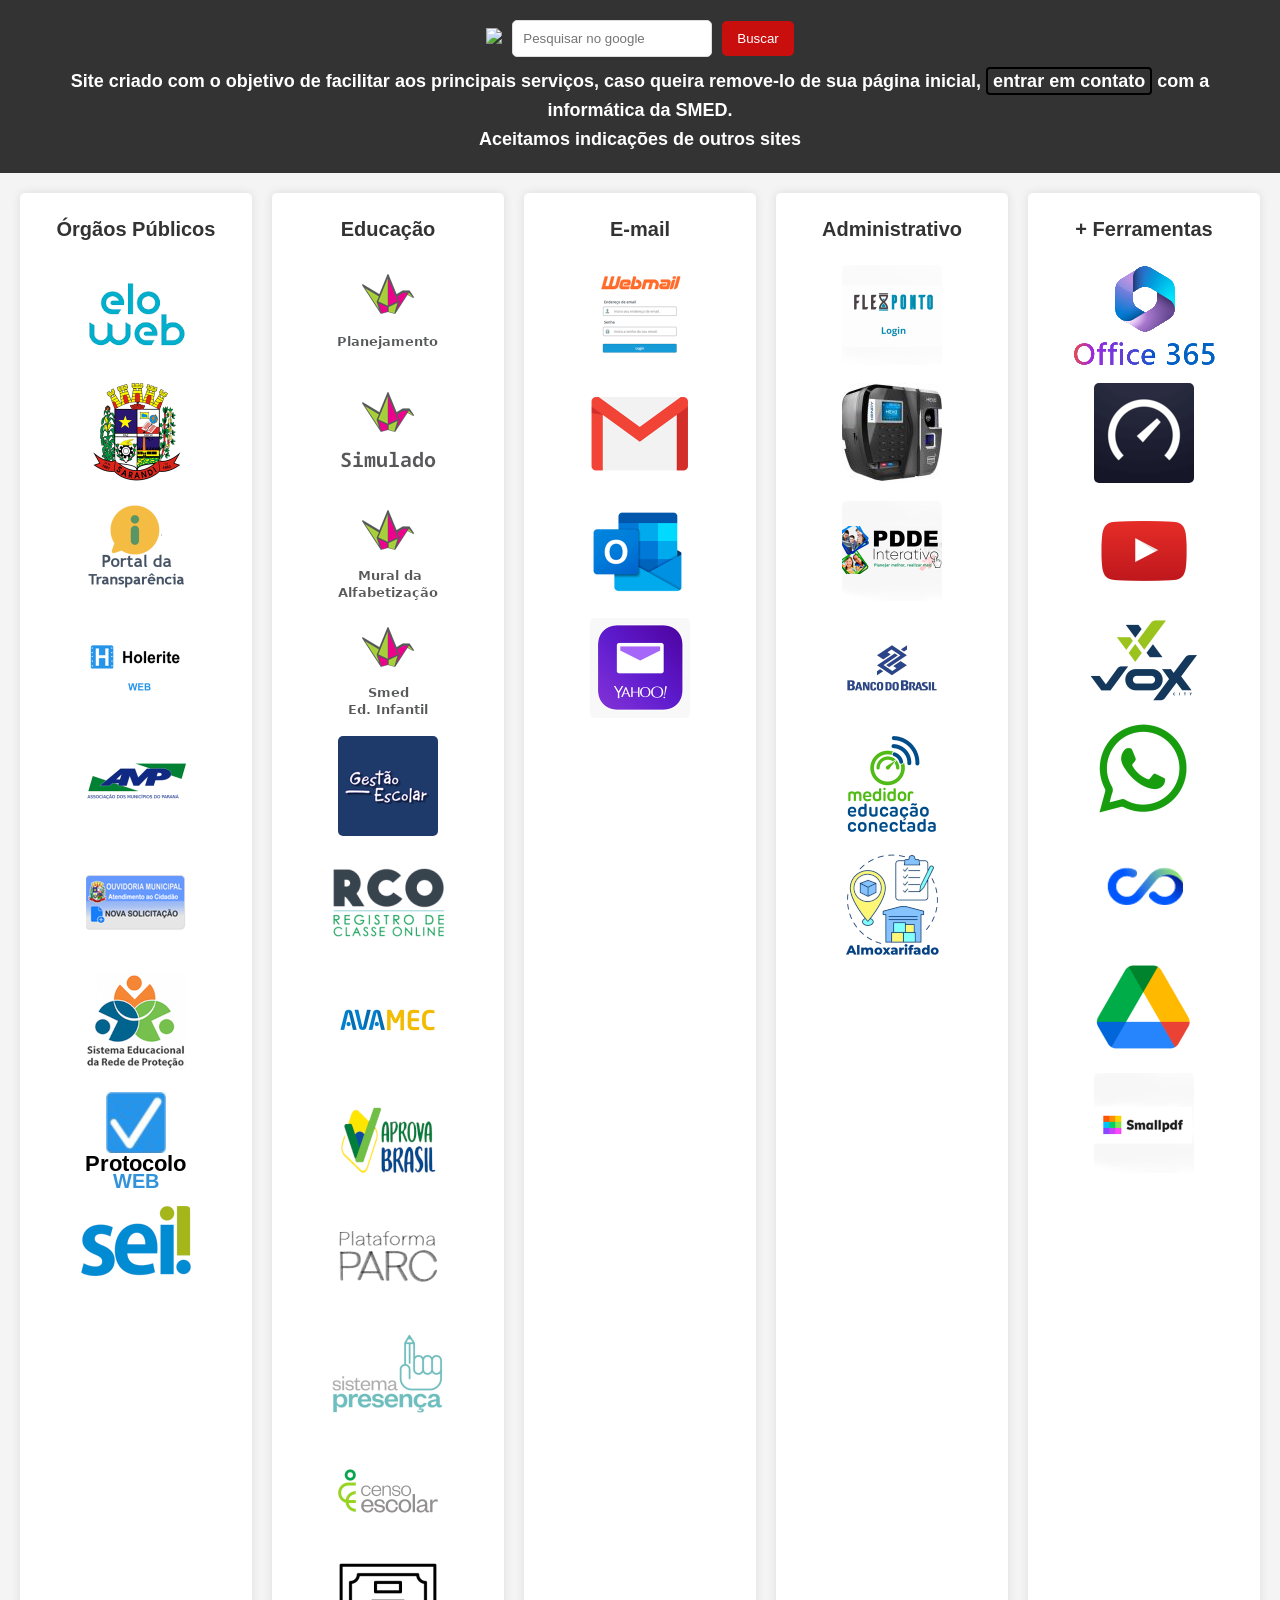
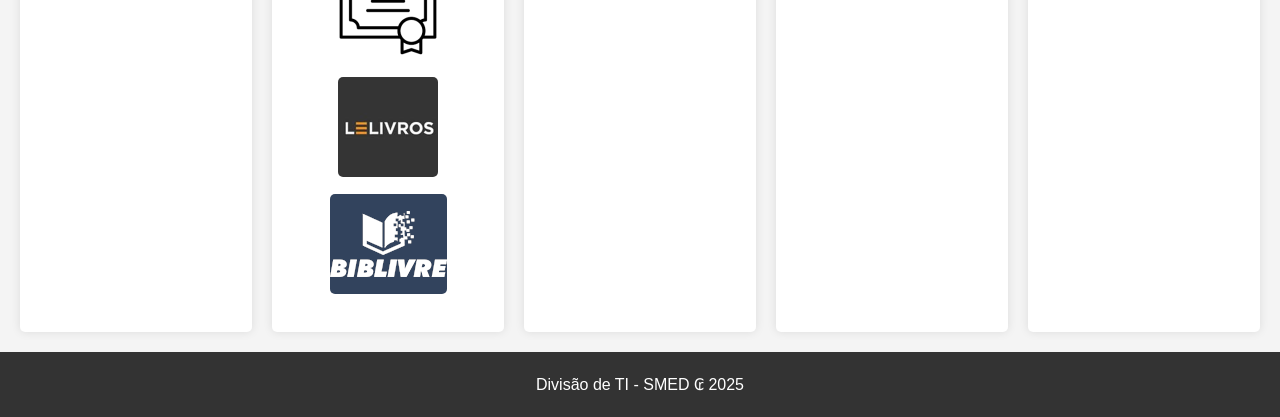
==== index.html @ e213b2e7 "main : ID 202510311338 - Adicionado link para Certidão de Débitos Tributários e de Dívida Ativa Esta" ====
<!DOCTYPE html>
<html lang="pt-br">
<head>
    <meta charset="UTF-8">
    <meta http-equiv="X-UA-Compatible" content="IE=edge">
    <meta name="viewport" content="width=device-width, initial-scale=1.0">
    <link rel="icon" type="image/png" sizes="16x16"  href="/favicons/favicon-16x16.png">
    <meta name="msapplication-TileColor" content="#ffffff">
    <meta name="theme-color" content="#ffffff">
    <title>Sarandi</title>
    <link rel="stylesheet" href="estilos/style.css">
</head>
<body>
    <header>
        <div id="google">
            <a href="https://google.com"><img decoding="async" id="imgGoogle" src="https://www.google.com/images/branding/googlelogo/1x/googlelogo_color_272x92dp.png"></a>
            <form action="https://www.google.com/search" target="_blank" method="GET">
                <input id="escrever" name="q" placeholder="Pesquisar no google" type="text"> 
                <input id="pesquisar" type="submit" value="Buscar" style="background-color: rgb(201, 14, 14)">
            </form>
        </div>
        <div id="cab">
            <h1 id="titulo">Site criado com o objetivo de facilitar aos principais serviços, caso queira remove-lo de sua página inicial, <a href="https://api.whatsapp.com/send?phone=554432648770&text=Ol%C3%A1%2C%20vim%20pelo%20site%20de%20atalhos">entrar em contato</a> com a informática da SMED. <br><strong>Aceitamos indicações de outros sites</strong></h1>
        </div>
    </header>
    <main id="container">
        <div id="divs" class="div1">
            <h1 id="parag">Órgãos Públicos</h1>
            <a href="https://acesso.sarandi.eloweb.net/" target="_blank"><img src="imagens/eloweb.png" alt="EloWeb"></a>
            <a href="http://www.sarandi.pr.gov.br/web/" target="_blank"><img src="imagens/prefeitura.png" alt="Prefeitura"></a>
            <a href="https://sarandi.eloweb.net/portaltransparencia/" target="_blank"><img src="imagens/portal.png" alt="Portal da transparência"></a>
            <a href="https://sarandi.eloweb.net/WebEloPortalRH/app/main;jsessionid=A25878DF0DA5E110C31F4137FB698665?execution=e1s1" target="_blank"><img src="imagens/holerite.png" alt="Holerite"></a>
            <a href="https://ampr.org.br/" target="_blank"><img src="imagens/amp.png" alt="AMP"></a>
            <a href="https://www.sarandi.pr.gov.br/web/index.php/secretarias/controladoria-geral/ouvidoria-municipal-sdi" target="_blank"><img src="imagens/ouvidoria.png" alt="Ouvidoria"></a>
            <a href="https://www.redeprotecao.seed.pr.gov.br/serp/" target="_blank"><img src="imagens/serp.png" alt="serp"></a>
            <a href="https://sarandi.eloweb.net/protocolo/consultaProcesso" target="_blank"><img src="imagens/protocoloweb.png" alt="Protocolo WEB"></a>
            <a href="https://sei.sarandi.pr.gov.br/sei" target="_blank"><img src="imagens/sei.png" alt="Sistema Eletrônico de Informações"></a>
        </div>
        <div id="divs" class="div2">
            <h1 id="parag">Educação</h1>
			<a href="https://padlet.com/silpedagogicosmed/smed-recursos-educativos-ensino-fundamental-compartilhando-s-is6mbygfdo6u0x9c" target="_blank"><img src="imagens/planejamento.png" alt="Planejamentos"></a>
			<a href="https://padlet.com/silpedagogicosmed/simulado-5-ano-wrv3300oz954sbf9" target="_blank"><img src="imagens/simulado.png" alt="Simulados"></a>
			<a href="https://padlet.com/assessoriafundcncasdi/mural-da-alfabetiza-o-1-e-2-anos-gg7plw4tjh2t6lcj" target="_blank"><img src="imagens/muralalfabetizacao.png" alt="Mural Alfabetização"></a>
			<a href="https://padlet.com/silpedagogicosmed/smed-educa-o-infantil-2025-uhd7lergtu7twwkz" target="_blank"><img src="imagens/smededinfantil.png" alt="Smed Ed. Infantil"></a>
            <a href="https://www.sere.pr.gov.br/sere/" target="_blank"><img src="imagens/sere.png" alt="Gestão escolar"></a>
            <a href="https://rco.paas.pr.gov.br/home" target="_blank"><img src="imagens/rco.png" alt="Registro de classe"></a>
            <a href="https://avamec.mec.gov.br/#/" target="_blank"><img src="imagens/avamec.png" alt="AVAMEC"></a>
            <a href="https://app.solucoesmoderna.com.br/" target="_blank"><img src="imagens/aprovabrasil.png" alt="Aprova Brasil"></a>
            <a href="https://parc.caeddigital.net/#!/login" target="_blank"><img src="imagens/plataformaparc.png" alt="Plataforma PARC"></a>
            <a href="https://presenca.mec.gov.br/seb/" target="_blank"><img src="imagens/sp.png" alt="Sistema Presença"></a>
            <a href="https://educacenso.inep.gov.br/educacenso/" target="_blank"><img src="imagens/educacenso.png" alt="Censo Escolar"></a>
            <a href="http://200.233.108.153:8050/secedu/certificados/login.php" target="_blank"><img src="imagens/certificados.png" alt="Certificados"></a>
            <a href="https://dlivros.com/" target="_blank"><img src="imagens/lelivros.png" alt="LeLivros"></a>
            <a href="https://bibpms.sarandi.pr.gov.br:8443/Biblivre4" target="_blank"><img src="imagens/biblivre.png" alt="Bibliotecas"></a>
        </div>
        <div id="divs" class="div3">
            <h1 id="parag">E-mail</h1>
            <a href="http://webmail.sarandi.pr.gov.br:8061/" target="_blank"><img src="imagens/webmail.png" alt="WebMail"></a>
            <a href="https://mail.google.com/mail/u/0/#inbox" target="_blank"><img src="imagens/gmail.png" alt="Gmail"></a>
            <a href="https://login.live.com/login.srf" target="_blank"><img src="imagens/outlook.png" alt="outlook"></a>
            <a href="https://login.yahoo.com/?.src=ym&lang=pt-BR&done=https%3A%2F%2Fmail.yahoo.com%2F%3F.lang%3Dpt-BR%26guce_referrer%3DaHR0cHM6Ly9zbWVkc2FyYW5kaS5naXRodWIuaW8v%26guce_referrer_sig%3DAQAAANdAj0mGkmkLm82xlkYP5DRc7uUDJBv17MdqBxgWi5cpztHwEH3YCO7MsknMCroDsqBy7Ux27H6KjdxDLIXTMiJSK0TQxOeQn0ibrn5vJoEEUm592jQSBpf5LQoXJ66jj4USM5qEyTEOQvInTxlIntZz-hPXDwa3h9atE4gqwSSU" target="_blank"><img src="imagens/yahoo.png" alt="Yahoo"></a>
        </div>
        <div id="divs" class="div4">
            <h1 id="parag">Administrativo</h1>
            <a href="https://auth.flexponto.com/auth/realms/demo/protocol/openid-connect/auth?client_id=front&redirect_uri=https%3A%2F%2Fsarandi.flexponto.com%2F&state=874d02d9-30fa-4264-a9d7-79b8bfb15451&response_mode=fragment&response_type=code&scope=openid" target="_blank"><img src="imagens/flexponto.png" alt="Flex ponto"></a>
            <a href="https://docs.google.com/spreadsheets/d/1v_q9HSistduZ9kLspB1M9i9fZwnxwChSRsHTcZlcF_Q/edit#gid=0" target="_blank"><img src="imagens/relogio.jpg" alt="Relógio"></a>
            <a href="http://pddeinterativo.mec.gov.br/" target="_blank"><img src="imagens/pddeinterativo.png" alt="PDDE"></a>
            <a href="https://www.bb.com.br/site/#/" target="_blank"><img src="imagens/bb.png" alt="Banco do Brasil"></a>
            <a href="http://medidor.educacaoconectada.mec.gov.br/" target="_blank"><img src="imagens/medidor.png" alt="medidor"></a>
			<div class="dropdown">
			  <a href="#" onclick="return false;"><img src="imagens/almoxarifado.png" alt="Almoxarifado"></a>
			  <div class="dropdown-content">
			    <a href="http://www.cdw.fazenda.pr.gov.br/cdw/emissao/certidaoAutomatica" target="_blank">Fazenda - Certidão de Débitos Tributários e de Dívida Ativa Estadual</a>
			    <a href="https://consulta-crf.caixa.gov.br/consultacrf/pages/consultaEmpregador.jsf" target="_blank">Caixa - Consulta Regularidade do Empregador</a>
			    <a href="https://cndt-certidao.tst.jus.br/inicio.faces" target="_blank">TST - Certidão Negativa de Débitos Trabalhistas</a>
			    <a href="https://servicos.receitafederal.gov.br/servico/certidoes/#/home/cnpj" target="_blank">Receita - Certidão de Pessoa Jurídica</a>
			  </div>
			</div>
        </div>
        <div id="divs" class="div5">
            <h1 id="parag">+ Ferramentas</h1>
			<a href="https://www.office.com/" target="_blank"><img src="imagens/office.png" alt="Microsoft Office 365"></a>
            <a href="https://www.speedtest.net/pt" target="_blank"><img src="imagens/Speed.png" alt="speedtest"></a>
            <a href="https://www.youtube.com/" target="_blank"><img src="imagens/youtube.png" alt="YouTube"></a>
            <a href="https://suporte.voxcity.com.br/" target="_blank"><img src="imagens/voxcity.png" alt="Voxcity"></a>
            <a href="https://web.whatsapp.com/" target="_blank"><img src="imagens/whatsapp.png" alt="WhatsApp"></a>
            <a href="https://zap.convertte.com.br/gerador-link-whatsapp/" target="_blank"><img src="imagens/cvtt.png" alt="cvtt"></a>
            <a href="https://drive.google.com/drive/my-drive" target="_blank"><img src="imagens/drive.png" alt="Google Drive"></a>
            <a href="https://smallpdf.com/pdf-tools" target="_blank"><img src="imagens/smallpdf.png" alt="Small Pdf"></a>
        </div>
    </main>
    <footer>
        <p>Divisão de TI - SMED ₢ 2025</p>
    </footer>
</body>
</html>
---- estilos/style.css ----
* {
    margin: 0;
    padding: 0;
    box-sizing: border-box;
}

body {
    font-family: Arial, sans-serif;
    line-height: 1.6;
    background-color: #f4f4f4;
    color: #333;
}

header {
    background: #333;
    color: #fff;
    padding: 20px 0;
    text-align: center;
    display: flex;
    flex-direction: column;
    align-items: center;
}

header #google {
    display: flex;
    justify-content: center;
    align-items: center;
    gap: 10px;
}

header #google img {
    max-height: 50px;
}

header #google form {
    display: flex;
    align-items: center;
    gap: 10px;
}

header #google input[type="text"] {
    padding: 10px;
    border-radius: 5px;
    border: 1px solid #ddd;
    width: 200px;
}

header #google input[type="submit"] {
    padding: 10px 15px;
    border: none;
    background: #4285f4;
    color: #fff;
    border-radius: 5px;
    cursor: pointer;
}

header #google input[type="submit"]:hover {
    background: #357ae8;
}

header #cab {
    margin-top: 10px;
    text-align: center;
    max-width: 90%;
}

header #cab h1 {
    font-size: 18px;
}

header #cab a {
    color: white;
    text-decoration: none;
    border: 2px solid black;
    border-radius: 4px;
    padding: 2px 5px;
}

header #cab a:hover {
    background-color: lightgray;
    color: black;
}

main {
    max-width: 1600px;
    margin: 20px auto;
    display: flex;
    flex-wrap: wrap;
    gap: 20px;
    padding: 0 20px;
}

#divs {
    background: #fff;
    border-radius: 5px;
    box-shadow: 0 0 10px rgba(0, 0, 0, 0.1);
    padding: 20px;
    text-align: center;
    flex: 1 1 180px;
    max-width: 300px;
}

#divs h1 {
    font-size: 20px;
    margin-bottom: 20px;
}

#divs a {
    display: block;
    margin-bottom: 10px;
    transition: transform 0.2s ease;
}

#divs a img {
    max-width: 100%;
    height: auto;
    border-radius: 5px;
}

#divs a:hover {
    transform: scale(1.05);
}

footer {
    text-align: center;
    padding: 20px 0;
    background: #333;
    color: #fff;
    margin-top: 20px;
}

footer p {
    margin: 0;
}

@media (max-width: 768px) {
    main {
        flex-direction: column;
        align-items: center;
    }

    header #google, header #google form {
        flex-direction: column;
        gap: 5px;
    }

    header #google img {
        max-height: 30px;
    }

    header #cab h1 {
        font-size: 14px;
    }

    #divs {
        width: 90%;
        flex: 1 1 100%;
        max-width: 100%;
    }
}

.dropbtn {
  background-color: #04AA6D;
  color: white;
  padding: 16px;
  font-size: 16px;
  border: none;
}

.dropdown {
  position: relative;
  display: inline-block;
}

.dropdown-content {
  display: none;
  position: absolute;
  background-color: #f1f1f1;
  min-width: 245px;
  box-shadow: 0px 8px 16px 0px rgba(0,0,0,0.2);
  z-index: 1;
  top: 85%;
  left: -75%;
}

.dropdown-content a {
  color: black;
  padding: 12px 16px;
  text-decoration: none;
  display: block;
}

.dropdown-content a:hover {background-color: #ddd;}

.dropdown:hover .dropdown-content {display: block;}

.dropdown:hover .dropbtn {background-color: #3e8e41;}
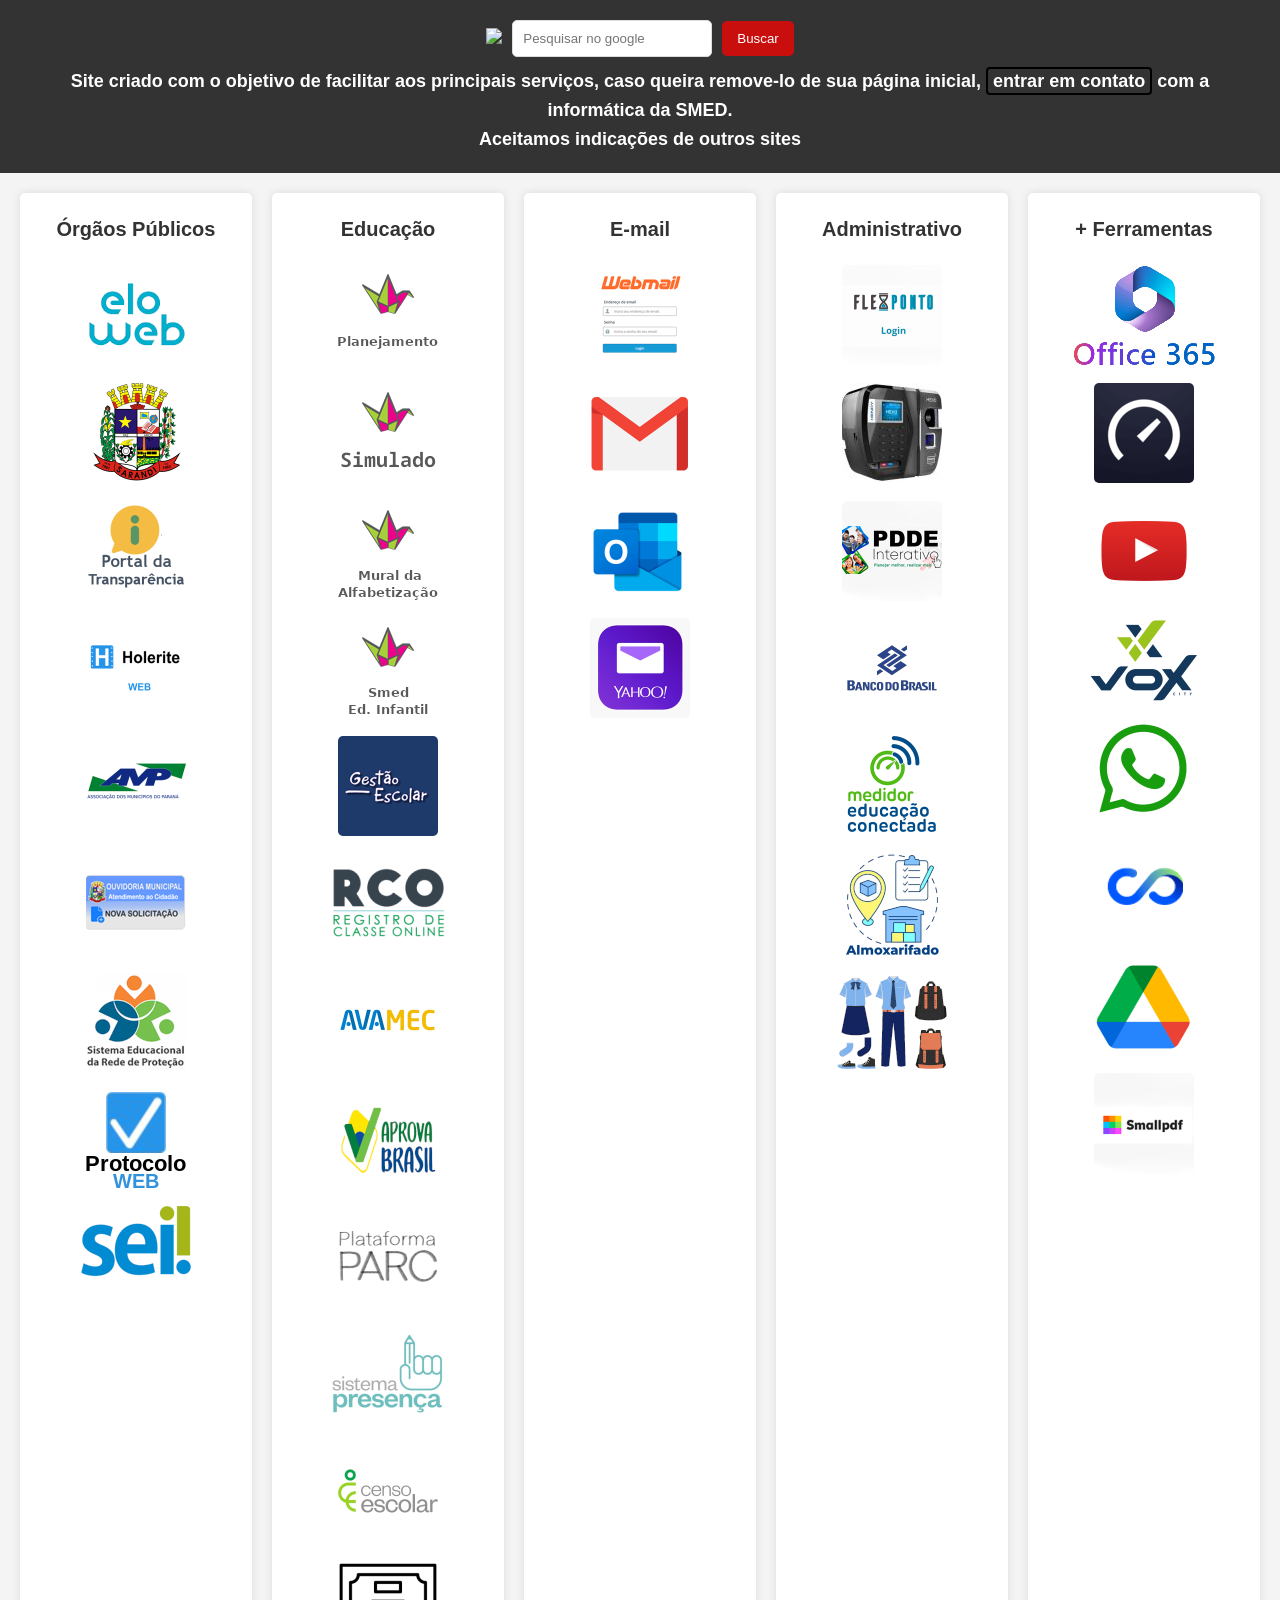
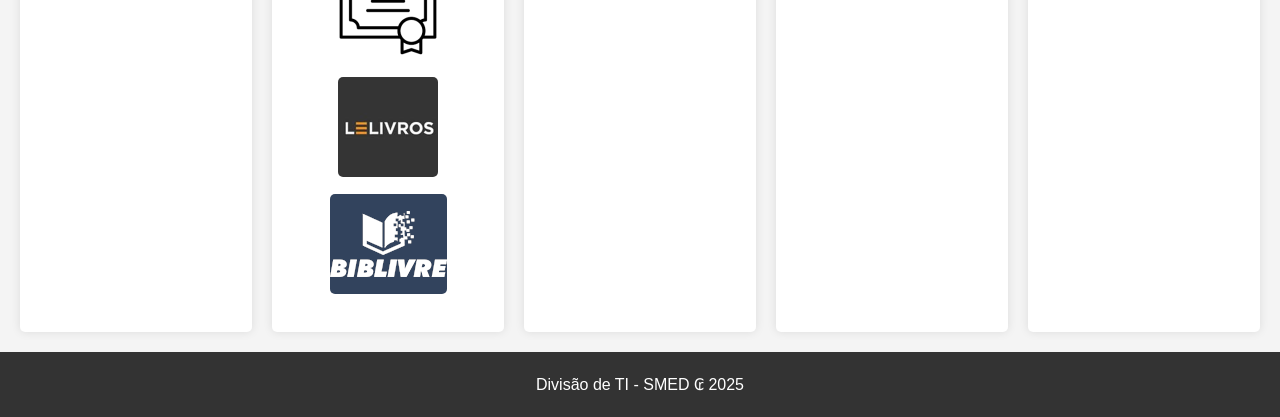
==== commit e7514e39: "main : ID 202602011455 - Adicionado link para página de geração de pedidos dos uniformes; Adicionado" ====
--- a/index.html
+++ b/index.html
@@ -55,7 +55,7 @@
         </div>
         <div id="divs" class="div3">
             <h1 id="parag">E-mail</h1>
-            <a href="http://webmail.sarandi.pr.gov.br:8061/" target="_blank"><img src="imagens/webmail.png" alt="WebMail"></a>
+            <a href="https://webmail2.sarandi.pr.gov.br:8061/" target="_blank"><img src="imagens/webmail.png" alt="WebMail"></a>
             <a href="https://mail.google.com/mail/u/0/#inbox" target="_blank"><img src="imagens/gmail.png" alt="Gmail"></a>
             <a href="https://login.live.com/login.srf" target="_blank"><img src="imagens/outlook.png" alt="outlook"></a>
             <a href="https://login.yahoo.com/?.src=ym&lang=pt-BR&done=https%3A%2F%2Fmail.yahoo.com%2F%3F.lang%3Dpt-BR%26guce_referrer%3DaHR0cHM6Ly9zbWVkc2FyYW5kaS5naXRodWIuaW8v%26guce_referrer_sig%3DAQAAANdAj0mGkmkLm82xlkYP5DRc7uUDJBv17MdqBxgWi5cpztHwEH3YCO7MsknMCroDsqBy7Ux27H6KjdxDLIXTMiJSK0TQxOeQn0ibrn5vJoEEUm592jQSBpf5LQoXJ66jj4USM5qEyTEOQvInTxlIntZz-hPXDwa3h9atE4gqwSSU" target="_blank"><img src="imagens/yahoo.png" alt="Yahoo"></a>
@@ -76,6 +76,7 @@
 			    <a href="https://servicos.receitafederal.gov.br/servico/certidoes/#/home/cnpj" target="_blank">Receita - Certidão de Pessoa Jurídica</a>
 			  </div>
 			</div>
+			<a href="https://smedsarandi.github.io/uniformes.html" target="_blank"><img src="imagens/uniforme.png" alt="Lista Uniforme"></a>
         </div>
         <div id="divs" class="div5">
             <h1 id="parag">+ Ferramentas</h1>
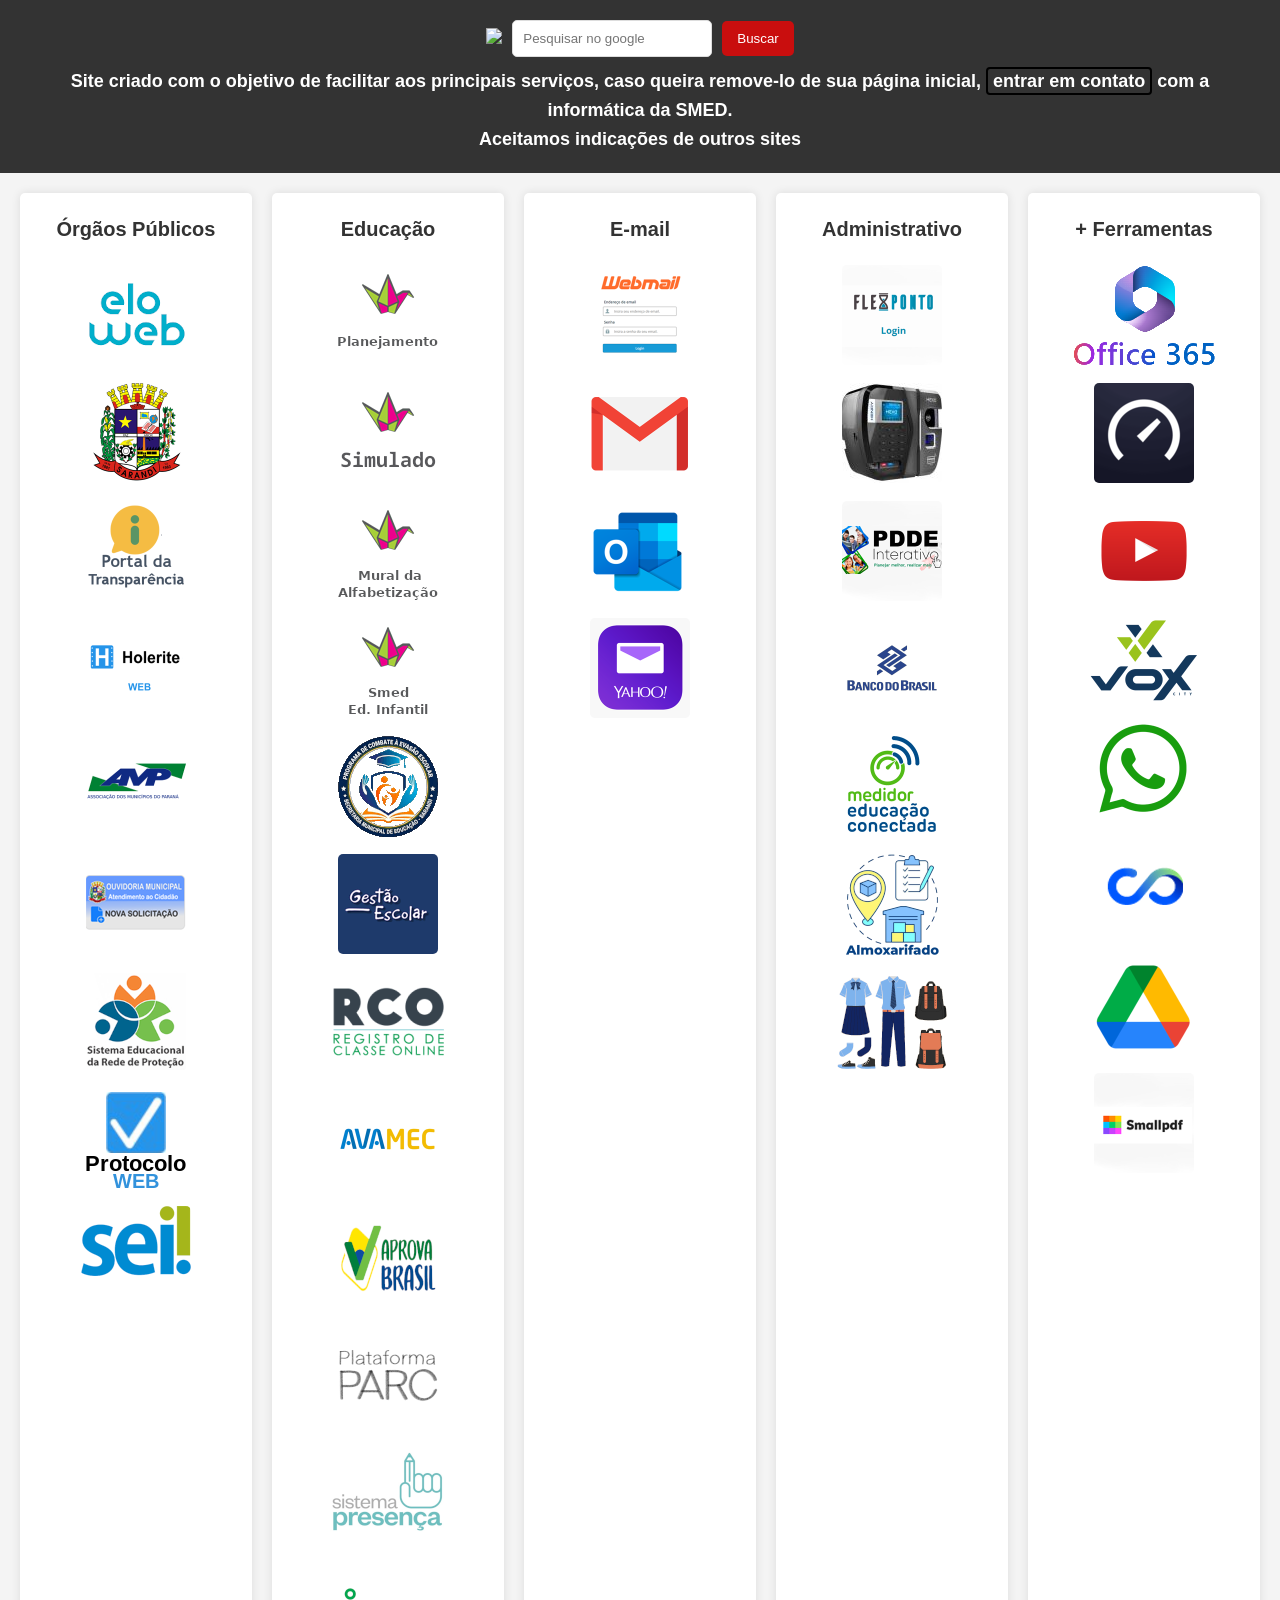
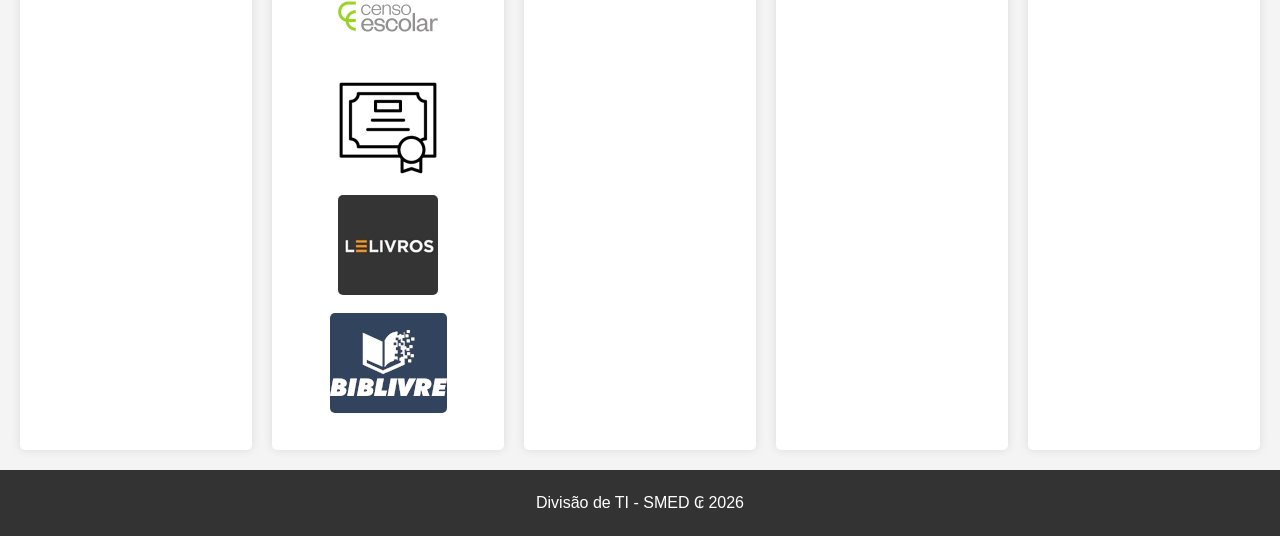
==== commit a45fb176: "main : ID 202605291609 - Adicionado link para página do padlet da evasão escolar; Adicionado ícone d" ====
--- a/index.html
+++ b/index.html
@@ -42,6 +42,7 @@
 			<a href="https://padlet.com/silpedagogicosmed/simulado-5-ano-wrv3300oz954sbf9" target="_blank"><img src="imagens/simulado.png" alt="Simulados"></a>
 			<a href="https://padlet.com/assessoriafundcncasdi/mural-da-alfabetiza-o-1-e-2-anos-gg7plw4tjh2t6lcj" target="_blank"><img src="imagens/muralalfabetizacao.png" alt="Mural Alfabetização"></a>
 			<a href="https://padlet.com/silpedagogicosmed/smed-educa-o-infantil-2025-uhd7lergtu7twwkz" target="_blank"><img src="imagens/smededinfantil.png" alt="Smed Ed. Infantil"></a>
+			<a href="https://padlet.com/progevasaoescolarsmedsarandi/documentos-importantes-sobre-a-evasao-escoalr-9s9dwvn4zz8vrmtw" target="_blank"><img src="imagens/evasao.png" alt="Evasão Escolar"></a>
             <a href="https://www.sere.pr.gov.br/sere/" target="_blank"><img src="imagens/sere.png" alt="Gestão escolar"></a>
             <a href="https://rco.paas.pr.gov.br/home" target="_blank"><img src="imagens/rco.png" alt="Registro de classe"></a>
             <a href="https://avamec.mec.gov.br/#/" target="_blank"><img src="imagens/avamec.png" alt="AVAMEC"></a>
@@ -91,7 +92,7 @@
         </div>
     </main>
     <footer>
-        <p>Divisão de TI - SMED ₢ 2025</p>
+        <p>Divisão de TI - SMED ₢ 2026</p>
     </footer>
 </body>
 </html>
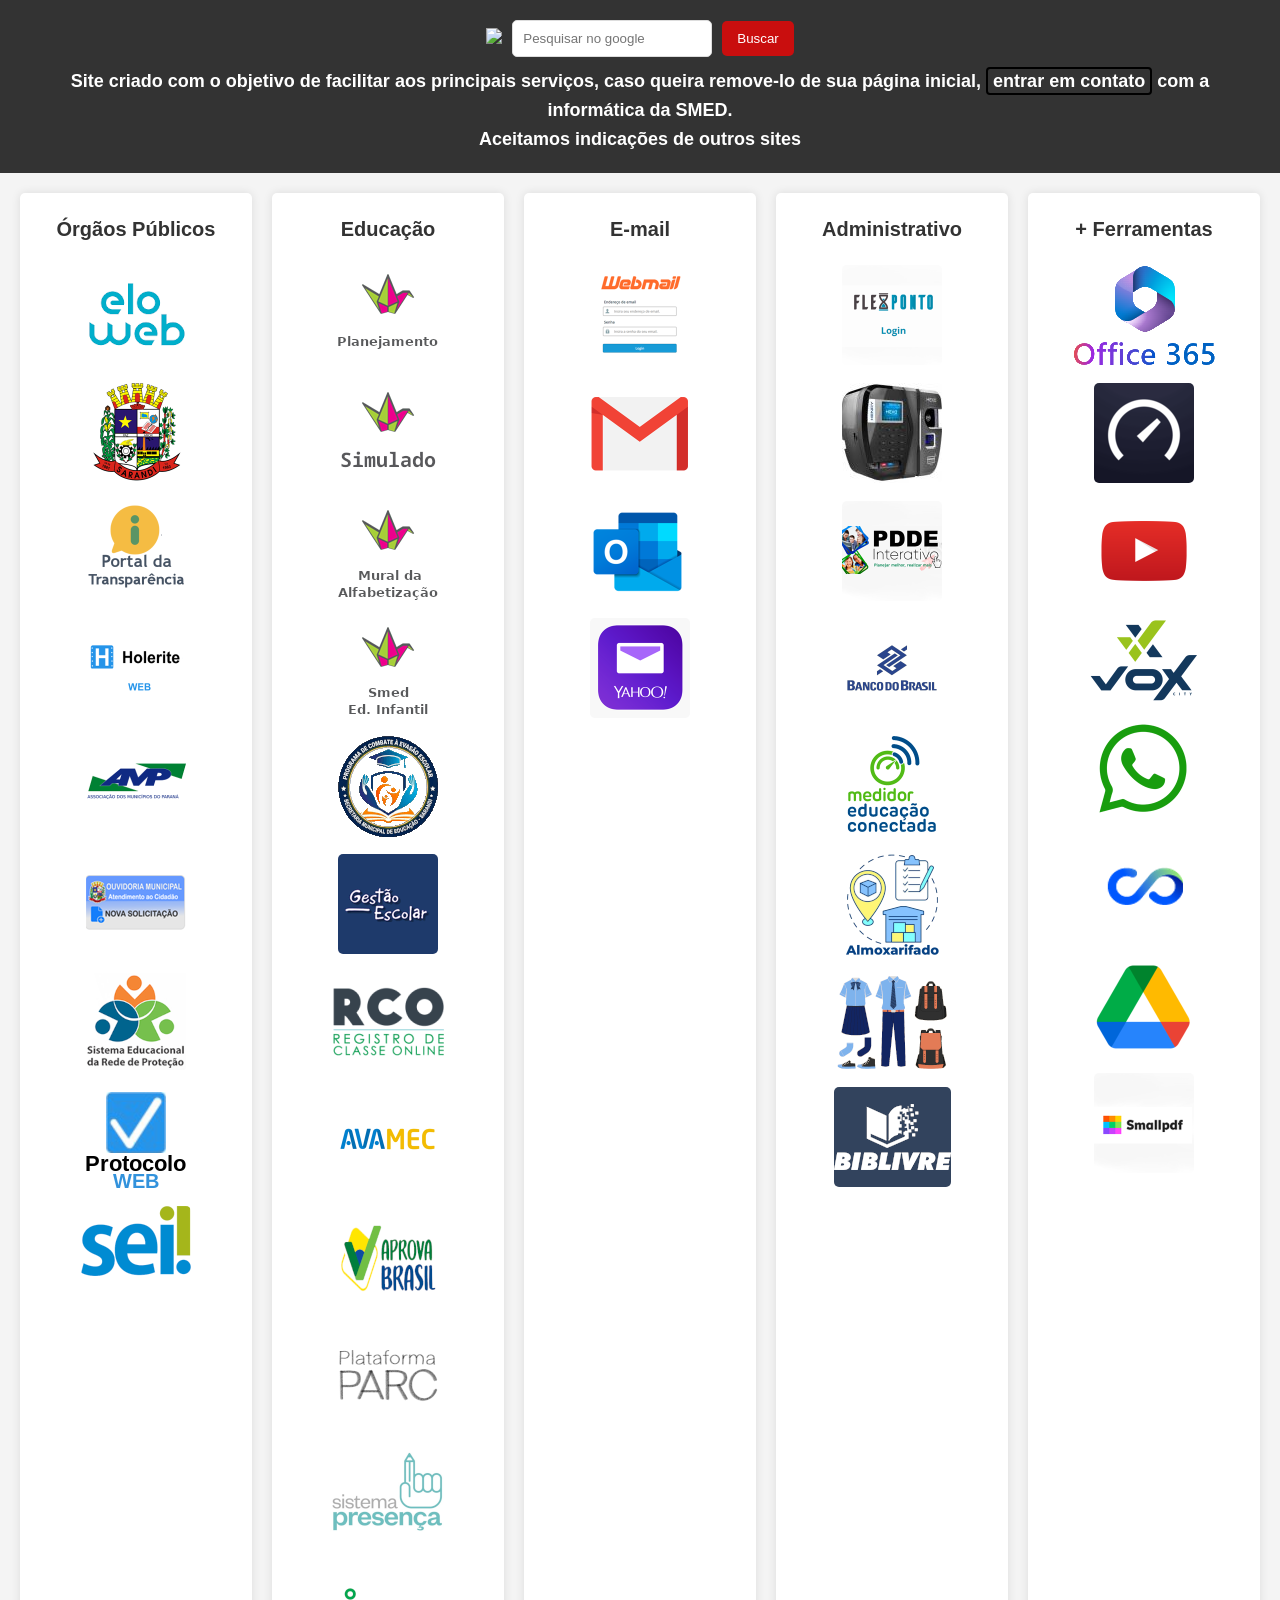
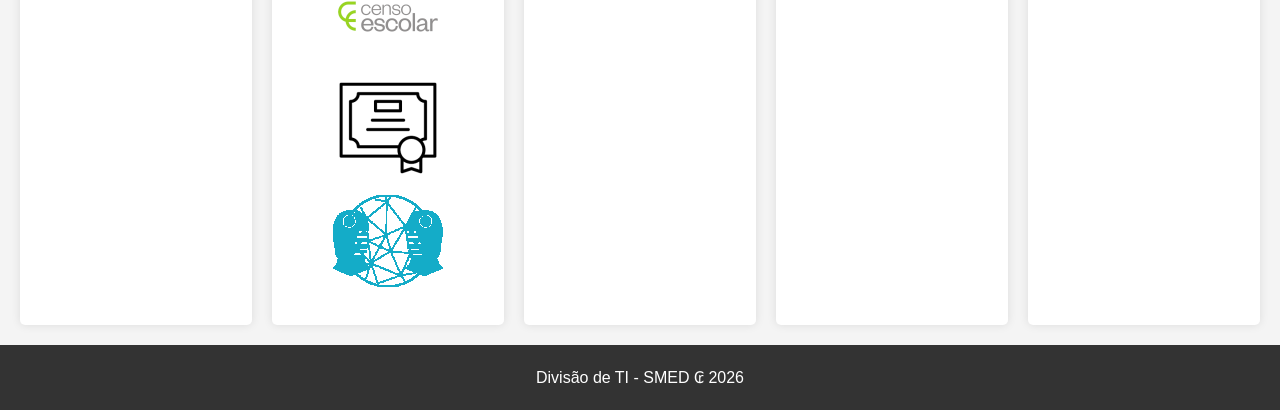
==== commit 26d6dd0c: "main : ID 202606081439 - Removido link do lelivros; Adicionado link para página do EduQBrasil; Adici" ====
--- a/index.html
+++ b/index.html
@@ -51,8 +51,7 @@
             <a href="https://presenca.mec.gov.br/seb/" target="_blank"><img src="imagens/sp.png" alt="Sistema Presença"></a>
             <a href="https://educacenso.inep.gov.br/educacenso/" target="_blank"><img src="imagens/educacenso.png" alt="Censo Escolar"></a>
             <a href="http://200.233.108.153:8050/secedu/certificados/login.php" target="_blank"><img src="imagens/certificados.png" alt="Certificados"></a>
-            <a href="https://dlivros.com/" target="_blank"><img src="imagens/lelivros.png" alt="LeLivros"></a>
-            <a href="https://bibpms.sarandi.pr.gov.br:8443/Biblivre4" target="_blank"><img src="imagens/biblivre.png" alt="Bibliotecas"></a>
+            <a href="https://eduqbrasil.com.br/" target="_blank"><img src="imagens/eduqbrasil.png" alt="EduQBrasil"></a>
         </div>
         <div id="divs" class="div3">
             <h1 id="parag">E-mail</h1>
@@ -78,6 +77,7 @@
 			  </div>
 			</div>
 			<a href="https://smedsarandi.github.io/uniformes.html" target="_blank"><img src="imagens/uniforme.png" alt="Lista Uniforme"></a>
+			<a href="https://bibpms.sarandi.pr.gov.br:8443/Biblivre4" target="_blank"><img src="imagens/biblivre.png" alt="Bibliotecas"></a>
         </div>
         <div id="divs" class="div5">
             <h1 id="parag">+ Ferramentas</h1>
